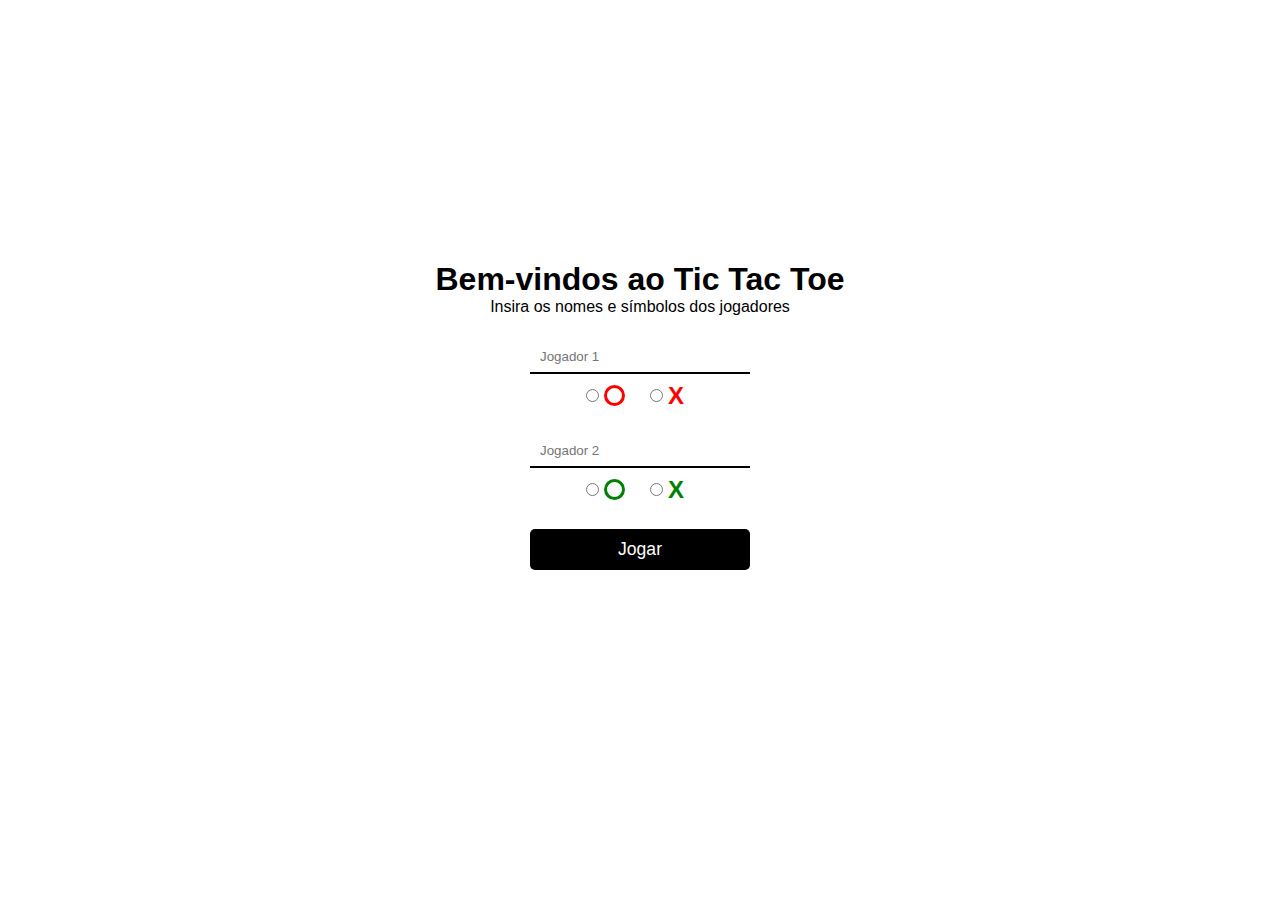
==== index.html @ 84cecb45 "Initial commit" ====
<!DOCTYPE html>
 <html lang="pt-br">
 <head>
   <meta charset="UTF-8">
   <meta http-equiv="X-UA-Compatible" content="IE=edge">
   <meta name="viewport" content="width=device-width, initial-scale=1.0">
   <title>Tic Tac Toe</title>
   <link rel="stylesheet" href="assets/style-start.css">
   <script src="assets/script.js" defer></script>
 </head>
 <body>
   <div id="container-start">
      <section id="in-players">
         <header>
            <h1 id="title-welcome">Bem-vindos ao Tic Tac Toe</h1>
            <p id="instructions">Insira os nomes e símbolos dos jogadores</p>
         </header>
         <main>
            <div id="player-one-in">
               <input type="text" name="player-one-name" id="player-one-name" class="input-player" placeholder="Jogador 1" maxlength="10">

               <div class="icon-decide">
                  <div class="input-icon-p1">
                     <input type="radio" name="icon-p1" id="circle-p1"  class="input-icon" data-iconP1="circle" onchange="setCircleP1()">
                     <label for="icon-p1">
                        <div class="little-circle circle-p1"></div>
                     </label>
                  </div>
                  <div class="input-icon-p1">
                     <input type="radio" name="icon-p1" id="x-p1" class="input-icon" data-iconP1="x" onchange="setXP1()">
                     <label for="icon-p1">
                        <div class="little-x x-p1">X</div>
                     </label>
                  </div>
               </div>

            </div>
            <div id="player-two-in" >
               <input type="text" name="player-two-name" id="player-two-name" class="input-player" placeholder="Jogador 2"  maxlength="10">

               <div class="icon-decide">
                  <div class="input-icon-p2">
                     <input type="radio" name="icon-p2" id="circle-p2" class="input-icon" data-iconP2="circle" onchange="setCircleP2()">
                     <label for="icon-p1">
                        <div class="little-circle circle-p2"></div>
                     </label>
                  </div>
                  <div class="input-icon-p2">
                     <input type="radio" name="icon-p2" id="x-p2" class="input-icon" data-iconP2="x" onchange="setXP2()">
                     <label for="icon-p1">
                        <div class="little-x x-p2">X</div>
                     </label>
                  </div>
               </div>

            </div>

            <button id="button-play">Jogar</button>

         </main>
      </section>
   </div>

   <div id="container-game">
      <section id="game">
         <header>
            <div id="player1" class="player">
               <h5 id="h5player1">Jogador 1</h5>
               <h4 id="nameP1"></h4>
            </div>
            <div id="refresh">
               <img width="20px" src="img/back.png" alt="Voltar" onclick="backToStart()">
               <img width="20px" src="img/refresh.png" alt="Recomeçar" onclick="restart()">
            </div>
            <div id="player2" class="player">
               <h5 id="h5player2">Jogador 2</h5>
               <h4 id="nameP2"></h4>
            </div>
         </header>
         <table>
            <tr>
               <td><div class="field top-left"></div></td>
               <td><div class="field top-center"></div></td>
               <td><div class="field top-right"></div></td>
            </tr>
            <tr>
               <td><div class="field center-left"></div></td>
               <td><div class="field center-center"></div></td>
               <td><div class="field center-right"></div></td>
            </tr>
            <tr>
               <td><div class="field bottom-left"></div></td>
               <td><div class="field bottom-center"></div></td>
               <td><div class="field bottom-right"></div></td>
            </tr>
         </table>
      </section>
   </div>
   
 </body>
 </html>
---- assets/style-start.css ----
@charset "UTF-8";

* {
   margin: 0;
   padding: 0;
}

div#container-game {
   display: none;
}

div#container-start {
   width: 100%;
   height: 95vh;
   display: flex;
   align-items: center;
   justify-content: center;
}

section#in-players {
   width: auto;
   min-width: 600px;
   height: max-content;
}

#in-players > header {
   width: 100%;
}

h1#title-welcome {
   text-align: center;
   font: normal bolder 2em "Arial", sans-serif;
}

p#instructions {
   text-align: center;
   font: normal normal 1em "Arial", sans-serif;
}

.input-player {
   margin: 25px auto 8px;
   display: block;
   border: none;
   border-bottom: 2px solid black;
   padding: 8px 10px;
   width: 200px;
}

.icon-decide {
   margin: auto;
   width: max-content;
   display: flex;
}

.little-circle {
   width: 15px;
   height: 15px;
   border-radius: 50%;
   margin-right: 25px;
   margin-left: 5px;
}

.little-x {
   color: green;
   font: normal bold 1.5em "Arial", sans-serif;
   padding: 0;
   margin: 0;
   margin: 0 10px;
   margin-left: 5px;
}

.circle-p1 {
   border: 3px solid red;
}

.x-p1 {
   color: red;
}

.x-p2 {
   color: green;
}

.circle-p2 {
   border: 3px solid green;
}

.input-icon-p1, .input-icon-p2 {
   display: flex;
   align-items: center;
   justify-content: center;
   width: max-content;
}

#button-play {
   display: block;
   width: 220px;
   margin: 25px auto;
   padding: 10px;
   background-color: #000;
   color: #fff;
   border: none;
   border-radius: 5px;
   font: normal normal 1.1em "Arial", sans-serif;
   transition: 0.3s;
}

#button-play:hover {
   background-color: #181818;
}
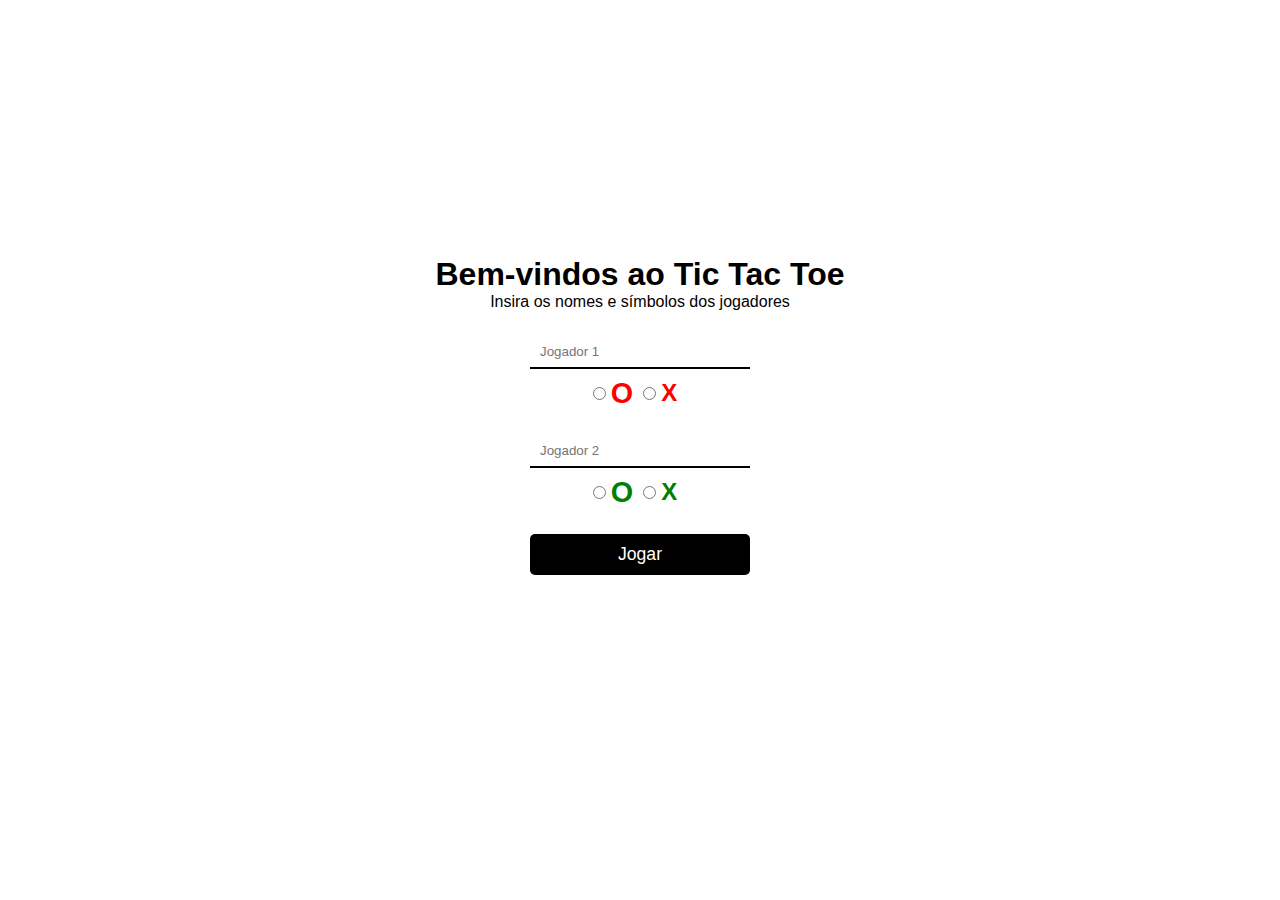
==== commit fb820aa4: "Alterações Estéticas" ====
--- a/index.html
+++ b/index.html
@@ -23,7 +23,7 @@
                   <div class="input-icon-p1">
                      <input type="radio" name="icon-p1" id="circle-p1"  class="input-icon" data-iconP1="circle" onchange="setCircleP1()">
                      <label for="icon-p1">
-                        <div class="little-circle circle-p1"></div>
+                        <div class="little-circle circle-p1">O</div>
                      </label>
                   </div>
                   <div class="input-icon-p1">
@@ -42,7 +42,7 @@
                   <div class="input-icon-p2">
                      <input type="radio" name="icon-p2" id="circle-p2" class="input-icon" data-iconP2="circle" onchange="setCircleP2()">
                      <label for="icon-p1">
-                        <div class="little-circle circle-p2"></div>
+                        <div class="little-circle circle-p2">O</div>
                      </label>
                   </div>
                   <div class="input-icon-p2">
--- a/assets/style-start.css
+++ b/assets/style-start.css
@@ -53,10 +53,10 @@
 }
 
 .little-circle {
-   width: 15px;
-   height: 15px;
-   border-radius: 50%;
-   margin-right: 25px;
+   font: normal bold 1.8em "Arial", sans-serif;
+   padding: 0;
+   margin: 0;
+   margin: 0 10px;
    margin-left: 5px;
 }
 
@@ -69,10 +69,6 @@
    margin-left: 5px;
 }
 
-.circle-p1 {
-   border: 3px solid red;
-}
-
 .x-p1 {
    color: red;
 }
@@ -81,8 +77,12 @@
    color: green;
 }
 
+.circle-p1 {
+   color: red;
+}
+
 .circle-p2 {
-   border: 3px solid green;
+   color: green;
 }
 
 .input-icon-p1, .input-icon-p2 {
